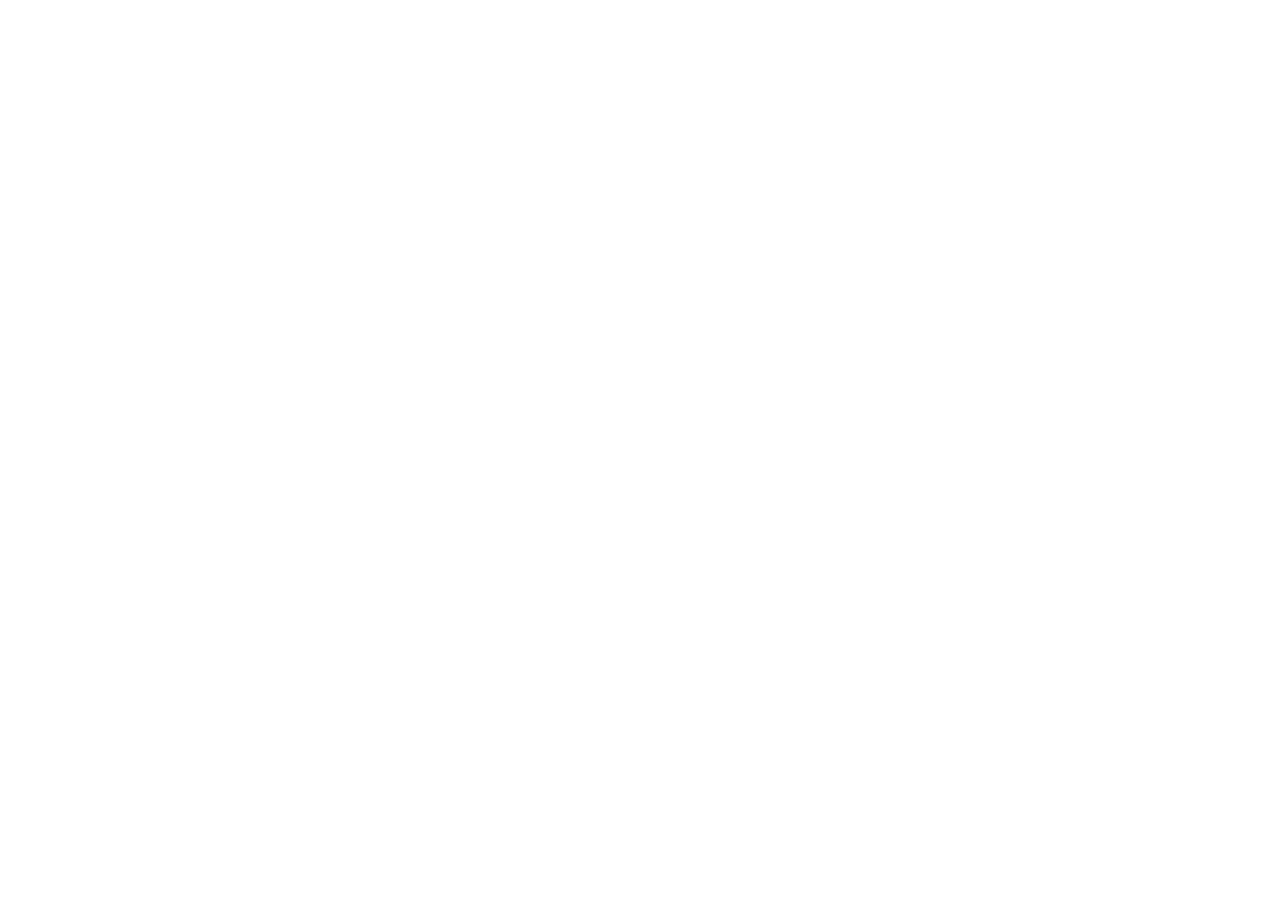
==== galery.html @ 81014877 "Add gallery and poems pages with styles Created galery.html and poems.html with corresponding CSS fi" ====
<!DOCTYPE html>
<html lang="en">
<head>
    <meta charset="UTF-8">
    <meta name="viewport" content="width=device-width, initial-scale=1.0">
    <title>Галерея!</title>
    <link rel="stylesheet" href="gal_style.css">
</head>
<body>
    
</body>
</html>
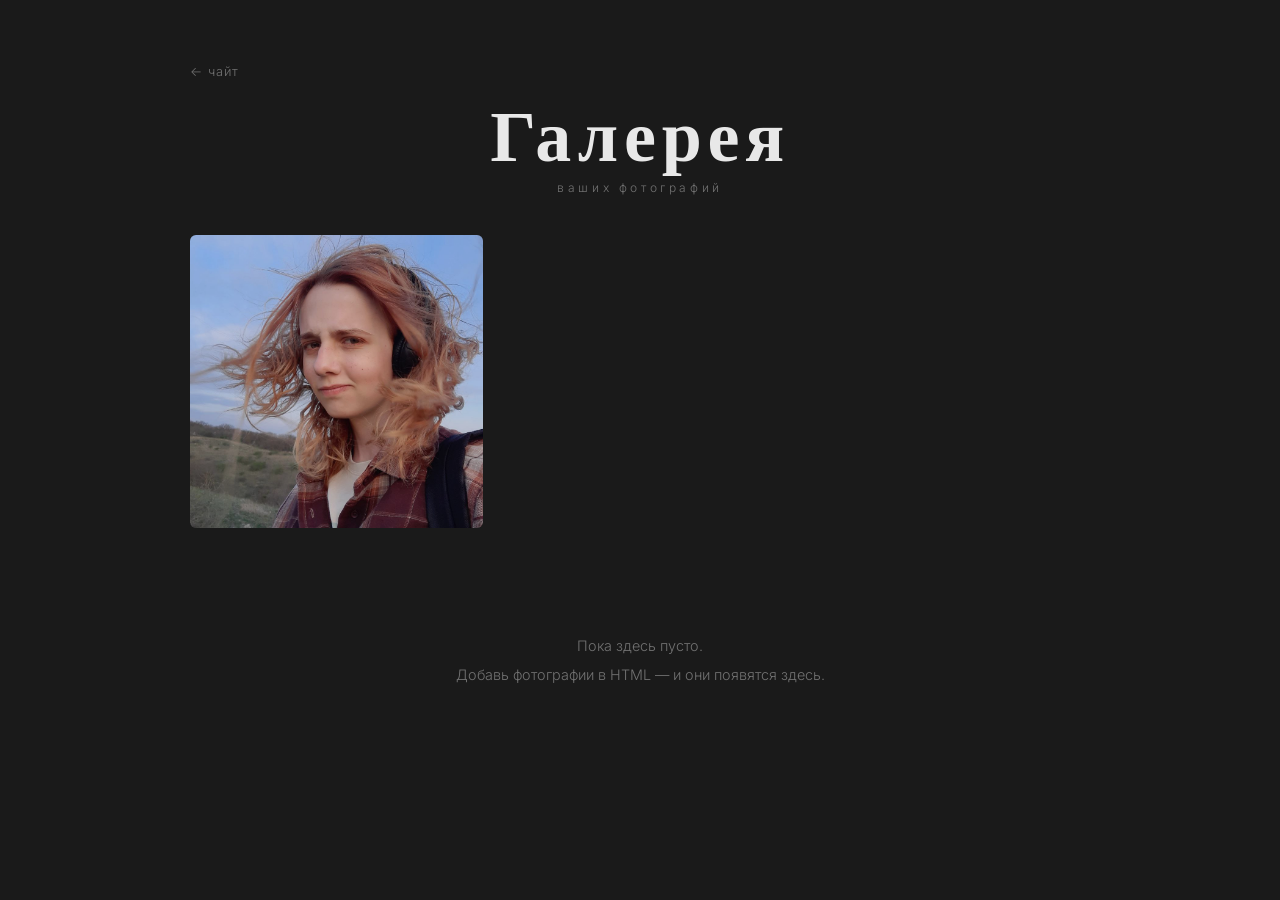
==== commit 7bcdbfdd: "cool update after all that time.." ====
--- a/galery.html
+++ b/galery.html
@@ -1,12 +1,161 @@
-<!DOCTYPE html>
-<html lang="en">
-<head>
-    <meta charset="UTF-8">
-    <meta name="viewport" content="width=device-width, initial-scale=1.0">
-    <title>Галерея!</title>
-    <link rel="stylesheet" href="gal_style.css">
-</head>
-<body>
-    
-</body>
-</html>+<!DOCTYPE html>
+<html lang="ru">
+<head>
+    <meta charset="UTF-8">
+    <meta name="viewport" content="width=device-width, initial-scale=1.0">
+    <title>Галерея — Чайт</title>
+    <link rel="preconnect" href="https://fonts.googleapis.com">
+    <link rel="preconnect" href="https://fonts.gstatic.com" crossorigin>
+    <link href="https://fonts.googleapis.com/css2?family=Cormorant+Garant:ital,wght@0,700;1,400&family=Inter:wght@300;400&display=swap" rel="stylesheet">
+    <link rel="stylesheet" href="gal_style.css">
+</head>
+<body>
+ 
+    <div id="particles-js"></div>
+ 
+    <main class="container">
+        <header class="hero">
+            <a class="back" href="index.html">← чайт</a>
+            <h1 class="title">Галерея</h1>
+            <p class="subtitle">ваших фотографий</p>
+        </header>
+ 
+        <div class="grid" id="gallery">
+            <div class="cell">
+                <img src="фото.jpg" alt="подпись">
+            </div>
+            <!-- ─────────────────────────────────────────
+                 Чтобы добавить фото — скопируй блок ниже
+                 и вставь его следующим в сетку.
+                 Замени src на путь к своей картинке,
+                 alt — на подпись (необязательно).
+ 
+                 <div class="cell">
+                     <img src="фото.jpg" alt="подпись">
+                 </div>
+            ───────────────────────────────────────── -->
+ 
+        </div>
+ 
+        <p class="empty-hint" id="emptyHint">
+            Пока здесь пусто.<br>Добавь фотографии в HTML — и они появятся здесь.
+        </p>
+    </main>
+ 
+    <!-- Лайтбокс -->
+    <div class="lightbox" id="lightbox" hidden>
+        <button class="lb-close" id="lbClose" aria-label="Закрыть">×</button>
+        <button class="lb-nav lb-prev" id="lbPrev" aria-label="Назад">‹</button>
+        <div class="lb-img-wrap">
+            <img class="lb-img" id="lbImg" src="" alt="">
+        </div>
+        <button class="lb-nav lb-next" id="lbNext" aria-label="Вперёд">›</button>
+        <div class="lb-bar">
+            <span class="lb-caption" id="lbCaption"></span>
+            <a class="lb-download" id="lbDownload" download>↓ скачать</a>
+        </div>
+    </div>
+ 
+    <script src="https://cdn.jsdelivr.net/npm/tsparticles@1/tsparticles.min.js"></script>
+    <script>
+        // Частицы
+        tsParticles.load("particles-js", {
+            particles: {
+                number: { value: 120 },
+                size: { value: 1 },
+                color: { value: "#ffffff" },
+                opacity: { value: 0.3 },
+                move: { enable: true, speed: 0.3, direction: "none" },
+                line_linked: { enable: true, distance: 150, color: "#ffffff", opacity: 0.15, width: 1 }
+            }
+        });
+ 
+        // ── Галерея ──────────────────────────────────────
+        const gallery  = document.getElementById('gallery');
+        const hint     = document.getElementById('emptyHint');
+        const cells    = () => [...gallery.querySelectorAll('.cell img')];
+ 
+        function updateHint() {
+            hint.hidden = cells().length > 0;
+        }
+        updateHint();
+ 
+        // Клик по картинке → открыть лайтбокс
+        gallery.addEventListener('click', e => {
+            const img = e.target.closest('.cell img');
+            if (!img) return;
+            openLightbox(cells().indexOf(img));
+        });
+ 
+        // ── Лайтбокс ─────────────────────────────────────
+        const lightbox   = document.getElementById('lightbox');
+        const lbImg      = document.getElementById('lbImg');
+        const lbCaption  = document.getElementById('lbCaption');
+        const lbDownload = document.getElementById('lbDownload');
+        const lbClose    = document.getElementById('lbClose');
+        const lbPrev     = document.getElementById('lbPrev');
+        const lbNext     = document.getElementById('lbNext');
+ 
+        let current = 0;
+ 
+        function openLightbox(index) {
+            current = index;
+            renderLightbox();
+            lightbox.hidden = false;
+            document.body.style.overflow = 'hidden';
+            lightbox.focus();
+        }
+ 
+        function closeLightbox() {
+            lightbox.hidden = true;
+            document.body.style.overflow = '';
+        }
+ 
+        function renderLightbox() {
+            const imgs = cells();
+            if (!imgs.length) return;
+            const img = imgs[current];
+            lbImg.src        = img.src;
+            lbImg.alt        = img.alt;
+            lbCaption.textContent = img.alt || '';
+            lbDownload.href  = img.src;
+ 
+            // Стрелки: показываем только если есть куда идти
+            lbPrev.style.visibility = current > 0 ? 'visible' : 'hidden';
+            lbNext.style.visibility = current < imgs.length - 1 ? 'visible' : 'hidden';
+        }
+ 
+        function go(dir) {
+            const len = cells().length;
+            current = (current + dir + len) % len;
+            renderLightbox();
+        }
+ 
+        lbClose.addEventListener('click', closeLightbox);
+        lbPrev.addEventListener('click', () => go(-1));
+        lbNext.addEventListener('click', () => go(1));
+ 
+        // Клик на фон = закрыть
+        lightbox.addEventListener('click', e => {
+            if (e.target === lightbox || e.target.classList.contains('lb-img-wrap')) closeLightbox();
+        });
+ 
+        // Клавиатура
+        document.addEventListener('keydown', e => {
+            if (lightbox.hidden) return;
+            if (e.key === 'Escape')      closeLightbox();
+            if (e.key === 'ArrowLeft')   go(-1);
+            if (e.key === 'ArrowRight')  go(1);
+        });
+ 
+        // Свайп на мобиле
+        let touchStartX = 0;
+        lightbox.addEventListener('touchstart', e => { touchStartX = e.changedTouches[0].clientX; }, { passive: true });
+        lightbox.addEventListener('touchend',   e => {
+            const dx = e.changedTouches[0].clientX - touchStartX;
+            if (Math.abs(dx) > 50) go(dx < 0 ? 1 : -1);
+        });
+    </script>
+</body>
+</html>
+ 
--- a/gal_style.css
+++ b/gal_style.css
@@ -0,0 +1,230 @@
+*, *::before, *::after {
+    box-sizing: border-box;
+    margin: 0;
+    padding: 0;
+}
+ 
+:root {
+    --bg:       #1a1a1a;
+    --border:   rgba(255, 255, 255, 0.08);
+    --text:     rgba(255, 255, 255, 0.82);
+    --text-dim: rgba(255, 255, 255, 0.38);
+    --accent:   rgba(255, 255, 255, 0.90);
+}
+ 
+body {
+    background-color: var(--bg);
+    color: var(--text);
+    font-family: 'Inter', sans-serif;
+    font-weight: 300;
+    min-height: 100vh;
+}
+ 
+#particles-js {
+    position: fixed;
+    inset: 0;
+    z-index: 0;
+}
+ 
+/* ── Layout ── */
+.container {
+    position: relative;
+    z-index: 1;
+    width: min(900px, 92vw);
+    margin: 0 auto;
+    padding: 4rem 0 6rem;
+    display: flex;
+    flex-direction: column;
+    gap: 2.5rem;
+    animation: fadeUp 0.9s ease both;
+}
+ 
+/* ── Header ── */
+.hero {
+    display: flex;
+    flex-direction: column;
+    align-items: center;
+    gap: 0.4rem;
+}
+ 
+.back {
+    align-self: flex-start;
+    font-size: 0.8rem;
+    letter-spacing: 0.08em;
+    color: var(--text-dim);
+    text-decoration: none;
+    transition: color 0.2s;
+    margin-bottom: 1rem;
+}
+.back:hover { color: var(--accent); }
+ 
+.title {
+    font-family: 'Cormorant Garant', serif;
+    font-weight: 700;
+    font-size: clamp(2.8rem, 8vw, 4.5rem);
+    letter-spacing: 0.08em;
+    color: var(--accent);
+    line-height: 1;
+    text-align: center;
+}
+ 
+.subtitle {
+    font-size: 0.75rem;
+    letter-spacing: 0.3em;
+    color: var(--text-dim);
+    text-align: center;
+}
+ 
+/* ── Grid ── */
+.grid {
+    display: grid;
+    grid-template-columns: repeat(auto-fill, minmax(220px, 1fr));
+    gap: 10px;
+}
+ 
+.cell {
+    aspect-ratio: 1;
+    overflow: hidden;
+    border-radius: 6px;
+    cursor: pointer;
+    background: rgba(255,255,255,0.04);
+}
+ 
+.cell img {
+    width: 100%;
+    height: 100%;
+    object-fit: cover;
+    display: block;
+    transition: transform 0.35s ease, opacity 0.2s;
+    opacity: 0.88;
+}
+.cell:hover img {
+    transform: scale(1.04);
+    opacity: 1;
+}
+ 
+/* ── Empty hint ── */
+.empty-hint {
+    text-align: center;
+    font-size: 0.9rem;
+    line-height: 2;
+    color: var(--text-dim);
+    padding: 4rem 0;
+}
+.empty-hint[hidden] { display: none; }
+ 
+/* ════════════════════════════════════
+   ЛАЙТБОКС
+════════════════════════════════════ */
+.lightbox {
+    position: fixed;
+    inset: 0;
+    z-index: 100;
+    background: rgba(10, 10, 10, 0.92);
+    backdrop-filter: blur(12px);
+    display: flex;
+    align-items: center;
+    justify-content: center;
+    outline: none;
+}
+.lightbox[hidden] { display: none; }
+ 
+/* Картинка */
+.lb-img-wrap {
+    display: flex;
+    align-items: center;
+    justify-content: center;
+    width: 100%;
+    height: 100%;
+    padding: 4rem 5rem 5rem;
+}
+ 
+.lb-img {
+    max-width: 100%;
+    max-height: 100%;
+    object-fit: contain;
+    border-radius: 4px;
+    user-select: none;
+    pointer-events: none;
+}
+ 
+/* Кнопка закрыть */
+.lb-close {
+    position: absolute;
+    top: 1.2rem;
+    right: 1.5rem;
+    background: none;
+    border: none;
+    color: var(--text-dim);
+    font-size: 2rem;
+    line-height: 1;
+    cursor: pointer;
+    transition: color 0.2s;
+    z-index: 10;
+}
+.lb-close:hover { color: var(--accent); }
+ 
+/* Стрелки */
+.lb-nav {
+    position: absolute;
+    top: 50%;
+    transform: translateY(-50%);
+    background: none;
+    border: none;
+    color: var(--text-dim);
+    font-size: 3rem;
+    line-height: 1;
+    cursor: pointer;
+    padding: 0 1rem;
+    transition: color 0.2s;
+    z-index: 10;
+    user-select: none;
+}
+.lb-nav:hover { color: var(--accent); }
+.lb-prev { left: 0.5rem; }
+.lb-next { right: 0.5rem; }
+ 
+/* Нижняя панель */
+.lb-bar {
+    position: absolute;
+    bottom: 0;
+    left: 0;
+    right: 0;
+    display: flex;
+    align-items: center;
+    justify-content: space-between;
+    padding: 1rem 1.8rem;
+    background: linear-gradient(to top, rgba(0,0,0,0.55), transparent);
+}
+ 
+.lb-caption {
+    font-size: 0.82rem;
+    color: var(--text-dim);
+    font-style: italic;
+}
+ 
+.lb-download {
+    font-size: 0.82rem;
+    letter-spacing: 0.08em;
+    color: var(--text-dim);
+    text-decoration: none;
+    border: 1px solid var(--border);
+    border-radius: 2rem;
+    padding: 0.35rem 1rem;
+    transition: color 0.2s, border-color 0.2s;
+}
+.lb-download:hover {
+    color: var(--accent);
+    border-color: rgba(255,255,255,0.3);
+}
+ 
+/* ── Animation ── */
+@keyframes fadeUp {
+    from { opacity: 0; transform: translateY(16px); }
+    to   { opacity: 1; transform: translateY(0); }
+}
+ 
+@media (prefers-reduced-motion: reduce) {
+    .container { animation: none; }
+}
+ 
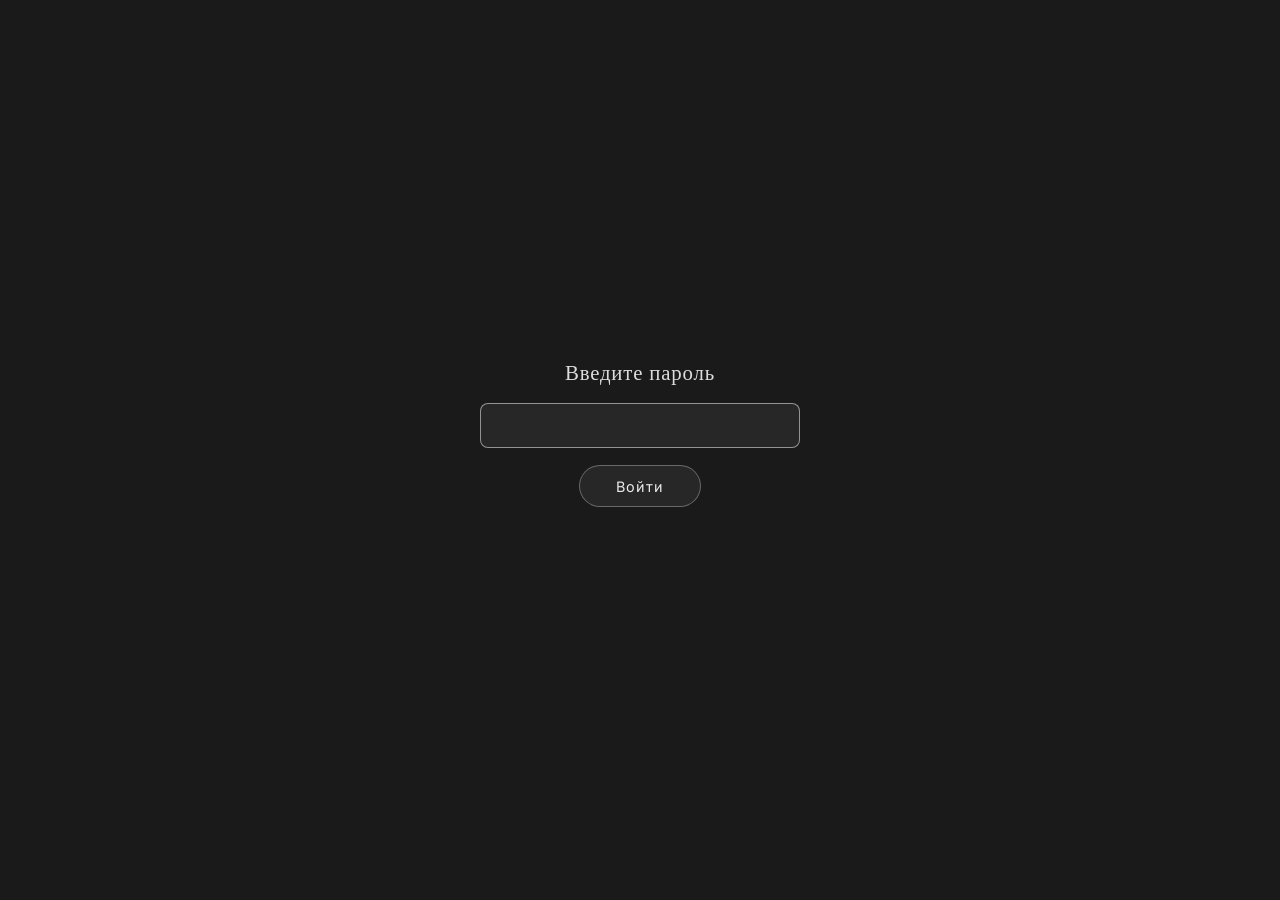
==== commit b766e90b: "feat: implement authentication system with AES encryption for gallery photos - Added auth.js for han" ====
--- a/galery.html
+++ b/galery.html
@@ -8,40 +8,42 @@
     <link rel="preconnect" href="https://fonts.gstatic.com" crossorigin>
     <link href="https://fonts.googleapis.com/css2?family=Cormorant+Garant:ital,wght@0,700;1,400&family=Inter:wght@300;400&display=swap" rel="stylesheet">
     <link rel="stylesheet" href="gal_style.css">
+    <link rel="stylesheet" href="auth-style.css">
 </head>
 <body>
- 
+
     <div id="particles-js"></div>
- 
+
+    <div id="auth-overlay" class="auth-overlay">
+        <form id="auth-form" class="auth-form">
+            <p class="auth-label">Введите пароль</p>
+            <input id="auth-password" type="password" autocomplete="current-password" required autofocus>
+            <button type="submit">Войти</button>
+            <p id="auth-error" class="auth-error"></p>
+        </form>
+    </div>
+    <button id="auth-logout" class="auth-logout" hidden>🔒 выйти</button>
+
+    <div id="page-content" hidden>
     <main class="container">
         <header class="hero">
             <a class="back" href="index.html">← чайт</a>
             <h1 class="title">Галерея</h1>
             <p class="subtitle">ваших фотографий</p>
         </header>
- 
+
         <div class="grid" id="gallery">
-            <div class="cell">
-                <img src="фото.jpg" alt="подпись">
-            </div>
-            <!-- ─────────────────────────────────────────
-                 Чтобы добавить фото — скопируй блок ниже
-                 и вставь его следующим в сетку.
-                 Замени src на путь к своей картинке,
-                 alt — на подпись (необязательно).
- 
-                 <div class="cell">
-                     <img src="фото.jpg" alt="подпись">
-                 </div>
-            ───────────────────────────────────────── -->
- 
+            <!-- Ячейки добавляются автоматически скриптом после
+                 расшифровки фото — руками сюда ничего вставлять
+                 больше не нужно (см. tools/encrypt-photos.mjs). -->
         </div>
- 
+
         <p class="empty-hint" id="emptyHint">
-            Пока здесь пусто.<br>Добавь фотографии в HTML — и они появятся здесь.
+            Пока здесь пусто.<br>Добавь фотографии через скрипт шифрования — и они появятся здесь.
         </p>
     </main>
- 
+    </div>
+
     <!-- Лайтбокс -->
     <div class="lightbox" id="lightbox" hidden>
         <button class="lb-close" id="lbClose" aria-label="Закрыть">×</button>
@@ -55,8 +57,9 @@
             <a class="lb-download" id="lbDownload" download>↓ скачать</a>
         </div>
     </div>
- 
+
     <script src="https://cdn.jsdelivr.net/npm/tsparticles@1/tsparticles.min.js"></script>
+    <script src="auth.js"></script>
     <script>
         // Частицы
         tsParticles.load("particles-js", {
@@ -69,24 +72,51 @@
                 line_linked: { enable: true, distance: 150, color: "#ffffff", opacity: 0.15, width: 1 }
             }
         });
- 
+
         // ── Галерея ──────────────────────────────────────
         const gallery  = document.getElementById('gallery');
         const hint     = document.getElementById('emptyHint');
         const cells    = () => [...gallery.querySelectorAll('.cell img')];
- 
+
         function updateHint() {
             hint.hidden = cells().length > 0;
         }
         updateHint();
- 
+
+        // Расшифровка фото. Вызывается после ввода правильного
+        // пароля (см. initGate ниже). Каждое фото хранится в
+        // репозитории как бессмысленный бинарный .enc-файл —
+        // расшифровывается только в памяти браузера, в файл
+        // на диск ничего не сохраняется.
+        async function renderGallery(key) {
+            const manifestResp = await fetch('photos/manifest.json');
+            if (!manifestResp.ok) return; // фото ещё не добавлены — ничего страшного
+            const manifest = await manifestResp.json();
+
+            for (const item of manifest) {
+                const resp = await fetch('photos/' + item.file);
+                const buf = await resp.arrayBuffer();
+                const plain = await AUTH.decryptBuffer(key, buf);
+                const blob = new Blob([plain], { type: item.mime });
+                const url = URL.createObjectURL(blob);
+
+                const cell = document.createElement('div');
+                cell.className = 'cell';
+                const img = document.createElement('img');
+                img.src = url;
+                img.alt = item.alt || '';
+                cell.appendChild(img);
+                gallery.appendChild(cell);
+            }
+        }
+
         // Клик по картинке → открыть лайтбокс
         gallery.addEventListener('click', e => {
             const img = e.target.closest('.cell img');
             if (!img) return;
             openLightbox(cells().indexOf(img));
         });
- 
+
         // ── Лайтбокс ─────────────────────────────────────
         const lightbox   = document.getElementById('lightbox');
         const lbImg      = document.getElementById('lbImg');
@@ -95,9 +125,9 @@
         const lbClose    = document.getElementById('lbClose');
         const lbPrev     = document.getElementById('lbPrev');
         const lbNext     = document.getElementById('lbNext');
- 
+
         let current = 0;
- 
+
         function openLightbox(index) {
             current = index;
             renderLightbox();
@@ -105,12 +135,12 @@
             document.body.style.overflow = 'hidden';
             lightbox.focus();
         }
- 
+
         function closeLightbox() {
             lightbox.hidden = true;
             document.body.style.overflow = '';
         }
- 
+
         function renderLightbox() {
             const imgs = cells();
             if (!imgs.length) return;
@@ -119,27 +149,27 @@
             lbImg.alt        = img.alt;
             lbCaption.textContent = img.alt || '';
             lbDownload.href  = img.src;
- 
+
             // Стрелки: показываем только если есть куда идти
             lbPrev.style.visibility = current > 0 ? 'visible' : 'hidden';
             lbNext.style.visibility = current < imgs.length - 1 ? 'visible' : 'hidden';
         }
- 
+
         function go(dir) {
             const len = cells().length;
             current = (current + dir + len) % len;
             renderLightbox();
         }
- 
+
         lbClose.addEventListener('click', closeLightbox);
         lbPrev.addEventListener('click', () => go(-1));
         lbNext.addEventListener('click', () => go(1));
- 
+
         // Клик на фон = закрыть
         lightbox.addEventListener('click', e => {
             if (e.target === lightbox || e.target.classList.contains('lb-img-wrap')) closeLightbox();
         });
- 
+
         // Клавиатура
         document.addEventListener('keydown', e => {
             if (lightbox.hidden) return;
@@ -147,7 +177,7 @@
             if (e.key === 'ArrowLeft')   go(-1);
             if (e.key === 'ArrowRight')  go(1);
         });
- 
+
         // Свайп на мобиле
         let touchStartX = 0;
         lightbox.addEventListener('touchstart', e => { touchStartX = e.changedTouches[0].clientX; }, { passive: true });
@@ -155,7 +185,12 @@
             const dx = e.changedTouches[0].clientX - touchStartX;
             if (Math.abs(dx) > 50) go(dx < 0 ? 1 : -1);
         });
+
+        // Вход + расшифровка галереи
+        initGate(async (key) => {
+            await renderGallery(key);
+            updateHint();
+        });
     </script>
 </body>
-</html>
- 
+</html>
--- a/auth-style.css
+++ b/auth-style.css
@@ -0,0 +1,85 @@
+/* ============================================================
+   auth-style.css — общий оверлей входа для всех страниц
+   ============================================================ */
+
+.auth-overlay {
+    position: fixed;
+    inset: 0;
+    z-index: 50;
+    display: flex;
+    align-items: center;
+    justify-content: center;
+    background: #1a1a1a;
+}
+.auth-overlay[hidden] { display: none; }
+
+.auth-form {
+    width: min(320px, 88vw);
+    display: flex;
+    flex-direction: column;
+    align-items: center;
+    gap: 1.1rem;
+    text-align: center;
+}
+
+.auth-label {
+    font-family: 'Cormorant Garant', serif;
+    font-size: 1.3rem;
+    letter-spacing: 0.04em;
+    color: rgba(255, 255, 255, 0.85);
+}
+
+.auth-form input[type="password"] {
+    width: 100%;
+    padding: 0.75rem 1rem;
+    background: rgba(255, 255, 255, 0.06);
+    border: 1px solid rgba(255, 255, 255, 0.18);
+    border-radius: 0.5rem;
+    color: #fff;
+    font-family: 'Inter', sans-serif;
+    font-size: 0.95rem;
+    text-align: center;
+    outline: none;
+    transition: border-color 0.2s;
+}
+.auth-form input[type="password"]:focus {
+    border-color: rgba(255, 255, 255, 0.5);
+}
+
+.auth-form button {
+    padding: 0.7rem 2.2rem;
+    border: 1px solid rgba(255, 255, 255, 0.30);
+    border-radius: 2rem;
+    background: rgba(255, 255, 255, 0.06);
+    color: rgba(255, 255, 255, 0.90);
+    font-family: 'Inter', sans-serif;
+    font-size: 0.9rem;
+    letter-spacing: 0.08em;
+    cursor: pointer;
+    transition: background 0.25s, border-color 0.25s;
+}
+.auth-form button:hover { background: rgba(255, 255, 255, 0.14); }
+.auth-form button:disabled { opacity: 0.5; cursor: default; }
+
+.auth-error {
+    min-height: 1.1em;
+    font-size: 0.82rem;
+    color: rgba(255, 120, 120, 0.85);
+}
+
+.auth-logout {
+    position: fixed;
+    top: 1rem;
+    right: 1.2rem;
+    z-index: 40;
+    font-size: 0.75rem;
+    letter-spacing: 0.06em;
+    color: rgba(255, 255, 255, 0.35);
+    text-decoration: none;
+    background: none;
+    border: none;
+    cursor: pointer;
+    font-family: 'Inter', sans-serif;
+    transition: color 0.2s;
+}
+.auth-logout:hover { color: rgba(255, 255, 255, 0.8); }
